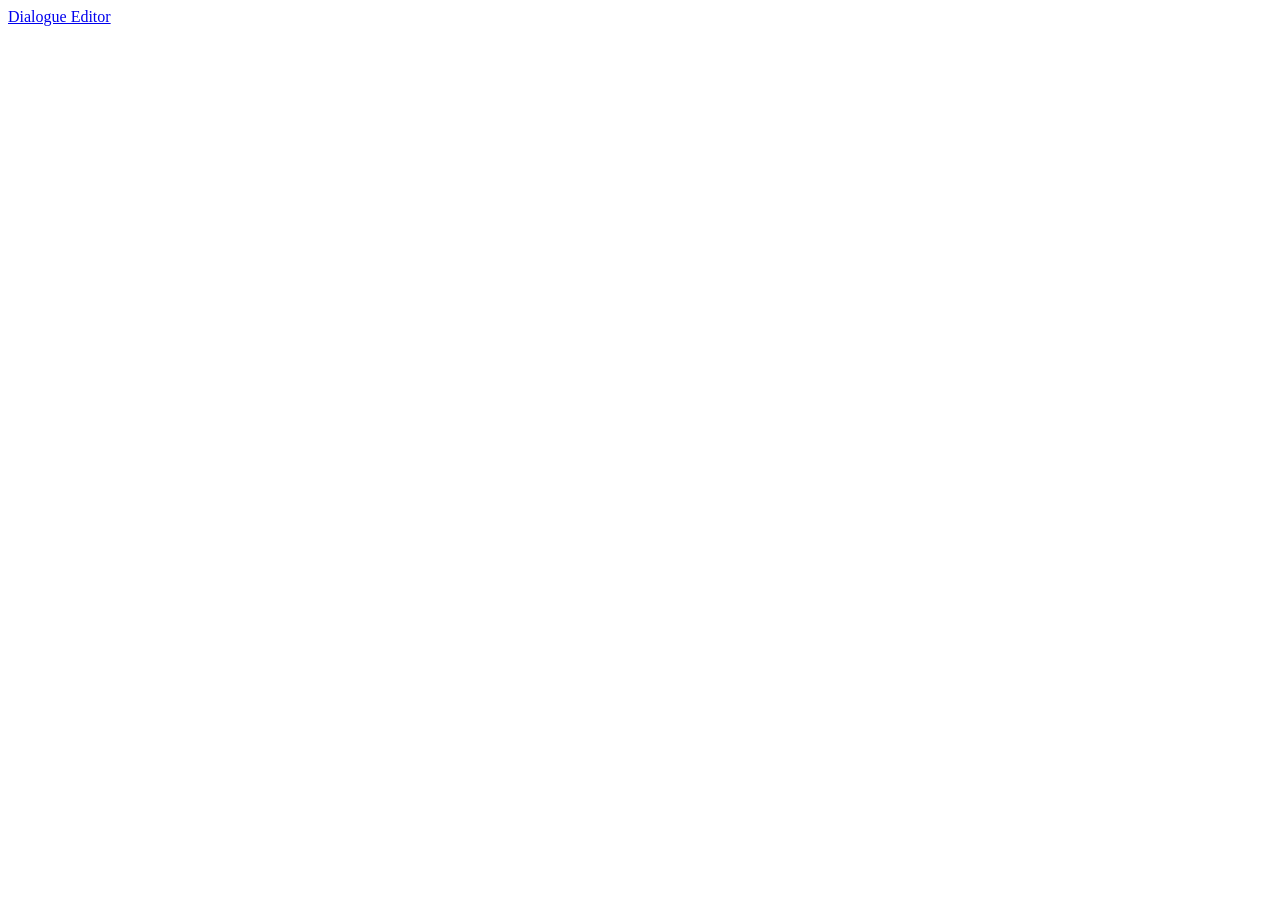
==== index.html @ 9ca267c3 "Dialogue Editor Claude helped me make this one" ====
<!DOCTYPE html>
<html lang="en">
<head>
  <meta charset="UTF-8">
  <title>gfarmingsim</title>
</head>
<body>
  <a href="https://gfarmingsim.github.io/dialogue_editor.html">Dialogue Editor</a>
</body>
</html>
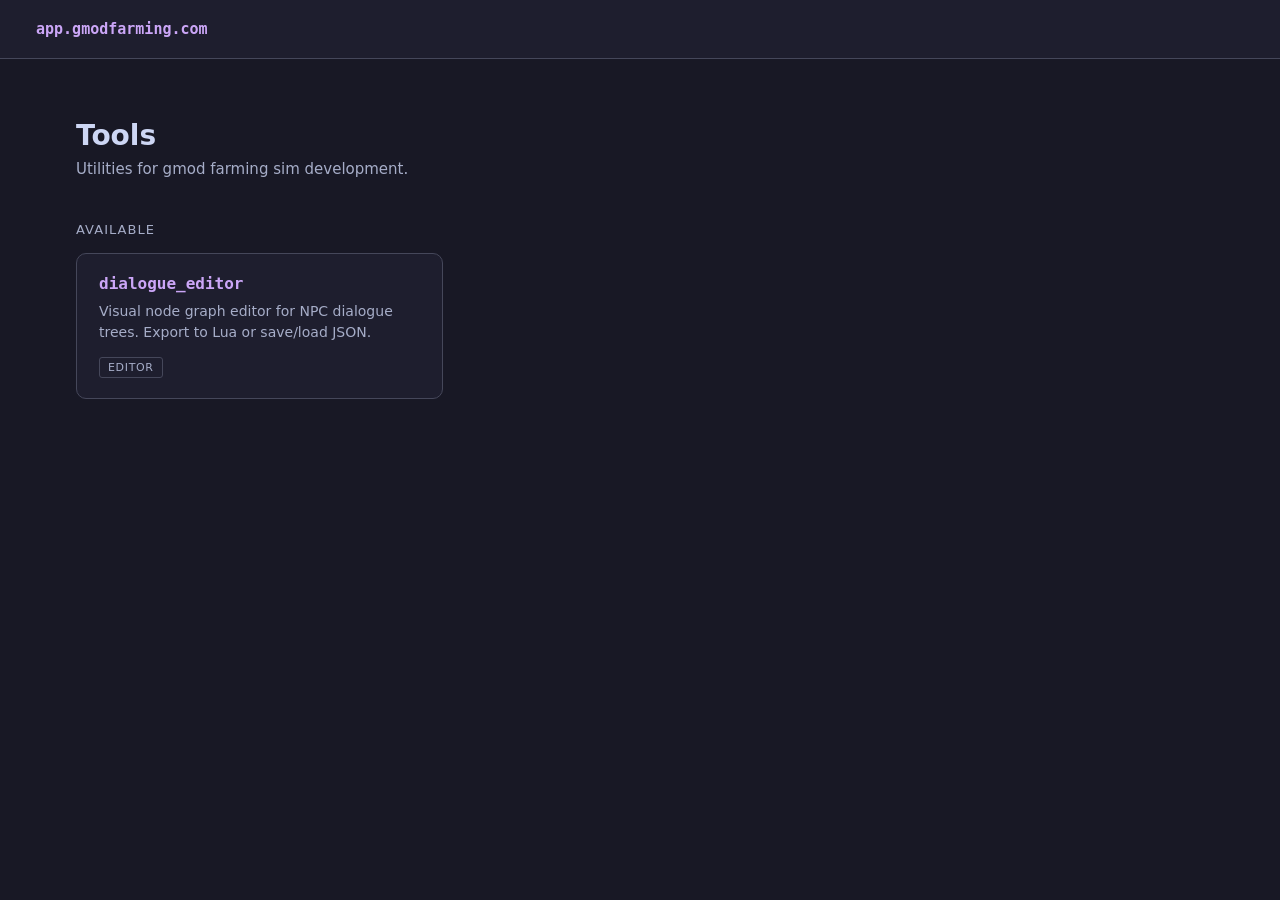
==== commit bf7d535b: "QOL + index.html" ====
--- a/index.html
+++ b/index.html
@@ -2,9 +2,29 @@
 <html lang="en">
 <head>
   <meta charset="UTF-8">
-  <title>gfarmingsim</title>
+  <meta name="viewport" content="width=device-width, initial-scale=1.0">
+  <title>app.gmodfarming.com</title>
+  <link rel="stylesheet" type="text/css" href="css/index.css">
 </head>
 <body>
-  <a href="https://gfarmingsim.github.io/dialogue_editor.html">Dialogue Editor</a>
+
+<header>
+  <span class="logo"><strong>app.gmodfarming.com</strong></span>
+</header>
+
+<main>
+  <h1>Tools</h1>
+  <p class="tagline">Utilities for gmod farming sim development.</p>
+
+  <div class="section-title">Available</div>
+  <div class="tools">
+    <a class="tool-card" href="https://gfarmingsim.github.io/dialogue_editor.html">
+      <span class="tool-card-name">dialogue_editor</span>
+      <span class="tool-card-desc">Visual node graph editor for NPC dialogue trees. Export to Lua or save/load JSON.</span>
+      <span class="tool-card-tag">Editor</span>
+    </a>
+  </div>
+</main>
+
 </body>
 </html>
--- a/css/index.css
+++ b/css/index.css
@@ -0,0 +1,30 @@
+*,*::before,*::after{box-sizing:border-box;margin:0;padding:0}
+:root{
+  --bg:#181825;--surf:#1e1e2e;--surf2:#24243a;--surf3:#2e2e45;
+  --bdr:#45475a;--txt:#cdd6f4;--sub:#a6adc8;
+  --accent:#cba6f7;--blue:#89b4fa;--grn:#a6e3a1;--red:#f38ba8;--ylw:#f9e2af;--pch:#fab387;
+}
+body{font-family:'Segoe UI',system-ui,sans-serif;font-size:17px;background:var(--bg);color:var(--txt);min-height:100vh;display:flex;flex-direction:column}
+
+header{background:var(--surf);border-bottom:1px solid var(--bdr);padding:20px 36px;display:flex;align-items:center;gap:12px}
+.logo{font-family:monospace;font-size:15px;color:var(--sub)}
+.logo strong{color:var(--accent);font-weight:700}
+
+main{flex:1;padding:60px 36px;max-width:1200px;width:100%;margin:0 auto}
+
+h1{font-size:28px;font-weight:600;color:var(--txt);margin-bottom:8px}
+.tagline{font-size:15px;color:var(--sub);margin-bottom:44px}
+
+.section-title{font-size:13px;text-transform:uppercase;letter-spacing:.08em;color:var(--sub);margin-bottom:16px}
+
+.tools{display:grid;grid-template-columns:repeat(auto-fill,minmax(320px,1fr));gap:14px}
+
+.tool-card{background:var(--surf);border:1px solid var(--bdr);border-radius:10px;padding:20px 22px;text-decoration:none;color:var(--txt);display:flex;flex-direction:column;gap:8px;transition:border-color .15s,background .15s}
+.tool-card:hover{border-color:var(--accent);background:var(--surf2)}
+.tool-card-name{font-size:16px;font-weight:600;font-family:monospace;color:var(--accent)}
+.tool-card-desc{font-size:14px;color:var(--sub);line-height:1.5}
+.tool-card-tag{margin-top:6px;font-size:11px;text-transform:uppercase;letter-spacing:.06em;color:var(--sub);border:1px solid var(--bdr);border-radius:3px;padding:3px 8px;width:fit-content}
+
+::-webkit-scrollbar{width:5px}
+::-webkit-scrollbar-track{background:transparent}
+::-webkit-scrollbar-thumb{background:var(--bdr);border-radius:3px}
